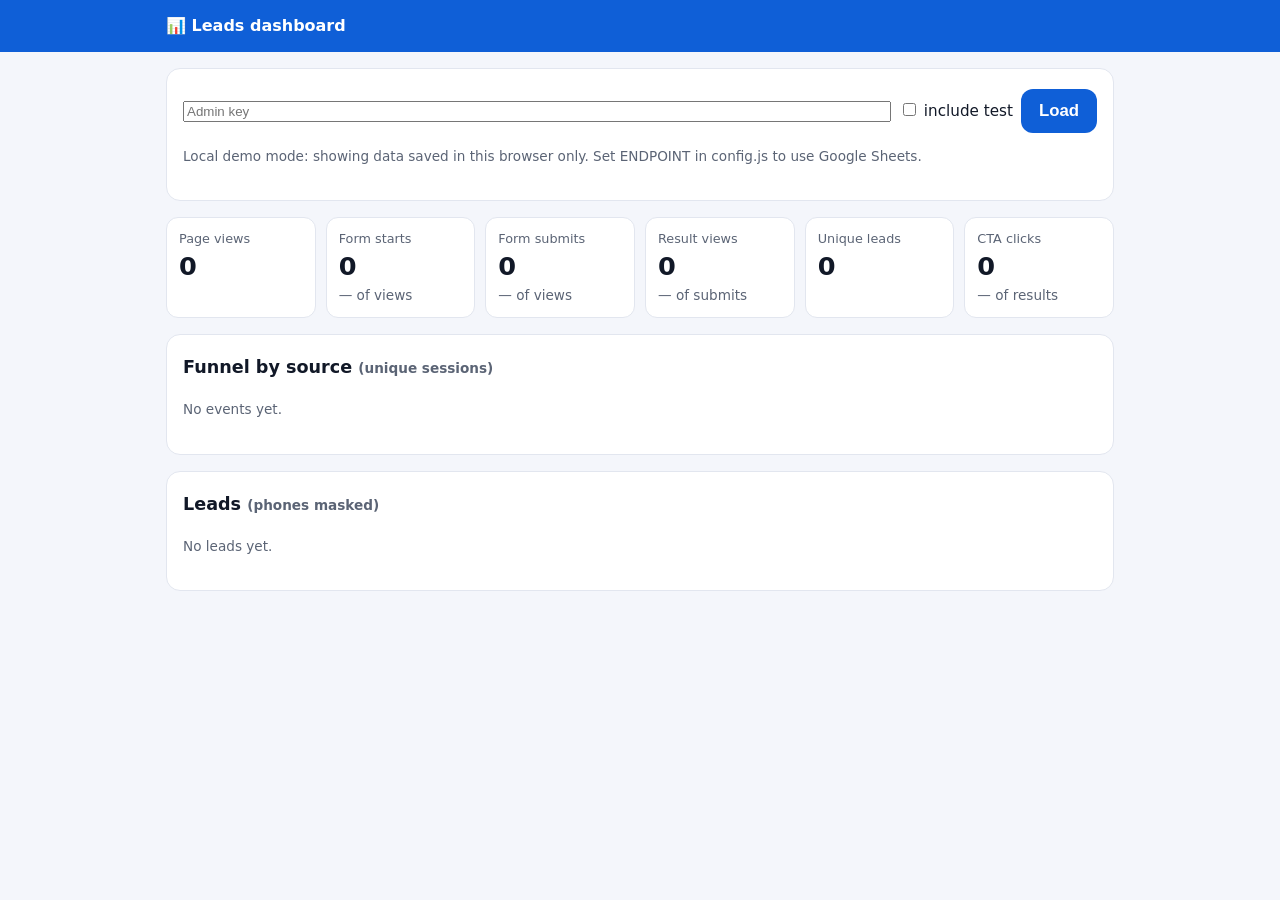
==== admin.html @ b2cece46 "NEET college predictor with lead capture Mobile-first predictor (score/category/state -> Safe/Modera" ====
<!doctype html>
<html lang="en">
<head>
  <meta charset="utf-8">
  <meta name="viewport" content="width=device-width, initial-scale=1">
  <meta name="robots" content="noindex">
  <title>Leads Dashboard</title>
  <link rel="icon" href="favicon.svg" type="image/svg+xml">
  <link rel="stylesheet" href="styles.css">
  <style>
    .wrap { max-width: 980px; }
    table { width: 100%; border-collapse: collapse; font-size: .85rem; }
    th, td { text-align: left; padding: 8px 6px; border-bottom: 1px solid var(--line); white-space: nowrap; }
    th { color: var(--muted); font-weight: 600; }
    td.n, th.n { text-align: right; font-variant-numeric: tabular-nums; }
    .scroll { overflow-x: auto; }
    .tiles { display: grid; grid-template-columns: repeat(auto-fit, minmax(140px, 1fr)); gap: 10px; }
    .tile { background: var(--card); border: 1px solid var(--line); border-radius: 12px; padding: 12px; }
    .tile .v { font-size: 1.6rem; }
    .bar { height: 8px; background: var(--brand); border-radius: 4px; margin-top: 6px; }
    .row { display: flex; gap: 8px; align-items: center; flex-wrap: wrap; }
    .row input[type=password] { flex: 1; min-width: 200px; }
    .row .btn { width: auto; margin: 0; padding: 12px 18px; }
    .note { color: var(--muted); font-size: .85rem; }
    .pill { font-size: .7rem; padding: 1px 6px; border-radius: 999px; border: 1px solid var(--line); color: var(--muted); }
  </style>
</head>
<body>
  <header class="top"><div class="wrap top-inner">📊 Leads dashboard</div></header>
  <main class="wrap">
    <div class="card">
      <form class="row" id="f">
        <input type="password" id="key" placeholder="Admin key" autocomplete="current-password">
        <label style="margin:0;font-weight:500"><input type="checkbox" id="test"> include test</label>
        <button class="btn primary" type="submit">Load</button>
      </form>
      <p class="note" id="mode"></p>
    </div>
    <div class="tiles" id="tiles"></div>
    <div class="card"><h3>Funnel by source <span class="note">(unique sessions)</span></h3><div class="scroll" id="funnel"></div></div>
    <div class="card"><h3>Leads <span class="note">(phones masked)</span></h3><div class="scroll" id="leads"></div></div>
  </main>
  <script src="config.js"></script>
  <script>
  (function () {
    var CFG = window.APP_CONFIG || {};
    var STEPS = ["page_view", "form_start", "form_submit", "result_view", "cta_click"];
    function esc(s) { return String(s == null ? "" : s).replace(/[&<>"']/g, function (c) { return { "&": "&amp;", "<": "&lt;", ">": "&gt;", '"': "&quot;", "'": "&#39;" }[c]; }); }
    function mask(p) { p = String(p); return p.length === 10 ? p.slice(0, 2) + "XXXXXX" + p.slice(8) : "XXXXXXXXXX"; }
    function pct(a, b) { return b ? Math.round(100 * a / b) + "%" : "—"; }

    function localStats(includeTest) {
      var ev = [], leads = [];
      try { ev = JSON.parse(localStorage.getItem("np_local_events") || "[]"); leads = JSON.parse(localStorage.getItem("np_local_leads") || "[]"); } catch (e) {}
      var funnel = {}, seen = {}, by = {};
      ev.forEach(function (r) {
        if (r.is_test && !includeTest) return;
        var k = r.event + "|" + r.session_id; if (seen[k]) return; seen[k] = 1;
        var s = r.utm_source || "direct";
        funnel[s] = funnel[s] || { page_view: 0, form_start: 0, form_submit: 0, result_view: 0, cta_click: 0 };
        funnel[s][r.event]++;
      });
      var recent = leads.filter(function (l) { return includeTest || !l.is_test; }).map(function (l) {
        var s = l.utm_source || "direct";
        by[s] = by[s] || { leads: 0, unique: 0 }; by[s].leads++; if (!l.is_duplicate) by[s].unique++;
        return Object.assign({}, l, { phone: mask(l.phone) });
      }).reverse();
      return { ok: true, funnel: funnel, leadsBySource: by, recent: recent };
    }

    function render(d) {
      if (!d.ok) { document.getElementById("mode").textContent = "Error: " + (d.error || "failed"); return; }
      var tot = { page_view: 0, form_start: 0, form_submit: 0, result_view: 0, cta_click: 0 };
      Object.keys(d.funnel).forEach(function (s) { STEPS.forEach(function (k) { tot[k] += d.funnel[s][k] || 0; }); });
      var leadsTotal = 0; Object.keys(d.leadsBySource).forEach(function (s) { leadsTotal += d.leadsBySource[s].unique; });

      document.getElementById("tiles").innerHTML = [
        ["Page views", tot.page_view, ""], ["Form starts", tot.form_start, pct(tot.form_start, tot.page_view) + " of views"],
        ["Form submits", tot.form_submit, pct(tot.form_submit, tot.page_view) + " of views"],
        ["Result views", tot.result_view, pct(tot.result_view, tot.form_submit) + " of submits"],
        ["Unique leads", leadsTotal, ""], ["CTA clicks", tot.cta_click, pct(tot.cta_click, tot.result_view) + " of results"]
      ].map(function (t) {
        return '<div class="tile"><div class="k">' + t[0] + '</div><div class="v">' + t[1] + '</div><div class="note">' + t[2] + "</div></div>";
      }).join("");

      var srcs = Object.keys(d.funnel).sort(function (a, b) { return d.funnel[b].page_view - d.funnel[a].page_view; });
      var max = Math.max.apply(null, srcs.map(function (s) { return d.funnel[s].page_view; }).concat(1));
      document.getElementById("funnel").innerHTML = srcs.length ? "<table><tr><th>utm_source</th><th class=n>Views</th><th class=n>Starts</th><th class=n>Submits</th><th class=n>Results</th><th class=n>CTA</th><th class=n>View→Lead</th><th></th></tr>" +
        srcs.map(function (s) {
          var f = d.funnel[s];
          return "<tr><td>" + esc(s) + "</td>" + STEPS.map(function (k) { return "<td class=n>" + (f[k] || 0) + "</td>"; }).join("") +
            "<td class=n>" + pct(f.form_submit, f.page_view) + '</td><td style="width:25%"><div class="bar" style="width:' + (100 * f.page_view / max) + '%"></div></td></tr>';
        }).join("") + "</table>" : '<p class="note">No events yet.</p>';

      document.getElementById("leads").innerHTML = d.recent.length ? "<table><tr><th>Time</th><th>Name</th><th>Phone</th><th class=n>Score</th><th>Cat</th><th>State</th><th class=n>Est. AIR</th><th>Source</th><th>Medium</th><th>Campaign</th><th></th></tr>" +
        d.recent.map(function (l) {
          return "<tr><td>" + esc(new Date(l.timestamp).toLocaleString("en-IN")) + "</td><td>" + esc(l.name) + "</td><td>" + esc(l.phone) +
            "</td><td class=n>" + esc(l.score) + "</td><td>" + esc(l.category) + "</td><td>" + esc(l.state) + "</td><td class=n>" + esc(l.predicted_rank) +
            "</td><td>" + esc(l.utm_source) + "</td><td>" + esc(l.utm_medium) + "</td><td>" + esc(l.utm_campaign) + "</td><td>" +
            (l.is_test ? '<span class="pill">test</span> ' : "") + (l.is_duplicate ? '<span class="pill">dup</span>' : "") + "</td></tr>";
        }).join("") + "</table>" : '<p class="note">No leads yet.</p>';
    }

    function load(e) {
      if (e) e.preventDefault();
      var inc = document.getElementById("test").checked;
      if (!CFG.ENDPOINT) {
        document.getElementById("mode").textContent = "Local demo mode: showing data saved in this browser only. Set ENDPOINT in config.js to use Google Sheets.";
        render(localStats(inc)); return;
      }
      var key = document.getElementById("key").value;
      try { sessionStorage.setItem("np_admin_key", key); } catch (err) {}
      document.getElementById("mode").textContent = "Loading…";
      fetch(CFG.ENDPOINT + "?action=stats&key=" + encodeURIComponent(key) + (inc ? "&include_test=1" : ""))
        .then(function (r) { return r.json(); })
        .then(function (d) { document.getElementById("mode").textContent = d.ok ? "Live from Google Sheets · " + new Date().toLocaleTimeString() : ""; render(d); })
        .catch(function () { document.getElementById("mode").textContent = "Couldn't reach the endpoint."; });
    }
    try { document.getElementById("key").value = sessionStorage.getItem("np_admin_key") || ""; } catch (err) {}
    document.getElementById("f").addEventListener("submit", load);
    if (!CFG.ENDPOINT || document.getElementById("key").value) load();
  })();
  </script>
</body>
</html>
---- styles.css ----
:root {
  --bg: #f4f6fb;
  --card: #ffffff;
  --ink: #111827;
  --muted: #5b6475;
  --line: #e2e6ef;
  --brand: #0f5fd7;
  --brand-ink: #ffffff;
  --safe: #0f7b48;
  --safe-bg: #e6f6ee;
  --mod: #9a5b00;
  --mod-bg: #fff4dc;
  --reach: #b42318;
  --reach-bg: #fdecea;
  --err: #c0262d;
  --wa: #1f9d55;
  --radius: 14px;
}
@media (prefers-color-scheme: dark) {
  :root:not([data-theme="light"]) {
    --bg: #0d1117;
    --card: #161b22;
    --ink: #e6edf3;
    --muted: #9aa4b2;
    --line: #2a313c;
    --brand: #4d8ff5;
    --safe: #4cc38a;
    --safe-bg: #12291e;
    --mod: #f0b44c;
    --mod-bg: #2d2412;
    --reach: #f2766b;
    --reach-bg: #331a18;
    --err: #ff7b72;
  }
}

* { box-sizing: border-box; }
html { -webkit-text-size-adjust: 100%; }
body {
  margin: 0;
  background: var(--bg);
  color: var(--ink);
  font: 16px/1.45 system-ui, -apple-system, "Segoe UI", Roboto, "Noto Sans", sans-serif;
}
.wrap { max-width: 560px; margin: 0 auto; padding: 0 16px; }
[hidden] { display: none !important; }

.top { background: var(--brand); color: var(--brand-ink); }
.top-inner { display: flex; align-items: center; gap: 8px; height: 52px; font-weight: 700; }
.brand small { font-weight: 500; opacity: .8; margin-left: 4px; }

.card {
  background: var(--card);
  border: 1px solid var(--line);
  border-radius: var(--radius);
  padding: 20px 16px;
  margin: 16px 0;
}
h1 { font-size: 1.45rem; line-height: 1.25; margin: 0 0 6px; }
h2 { font-size: 1.25rem; margin: 16px 0 4px; }
h3 { font-size: 1.1rem; margin: 0 0 6px; }
.sub { color: var(--muted); margin: 0 0 16px; font-size: .95rem; }

label, .label { display: block; font-weight: 600; font-size: .95rem; margin: 14px 0 6px; }
.hint { color: var(--muted); font-weight: 400; }
input[type="number"], input[type="text"], input[type="tel"], select {
  width: 100%;
  font-size: 1.05rem;            /* >=16px avoids iOS zoom */
  padding: 13px 12px;
  border: 1.5px solid var(--line);
  border-radius: 10px;
  background: var(--card);
  color: var(--ink);
  appearance: none;
}
select { background-image: linear-gradient(45deg, transparent 50%, var(--muted) 50%), linear-gradient(135deg, var(--muted) 50%, transparent 50%);
  background-position: calc(100% - 18px) 55%, calc(100% - 13px) 55%; background-size: 5px 5px; background-repeat: no-repeat; }
input:focus, select:focus { outline: none; border-color: var(--brand); box-shadow: 0 0 0 3px color-mix(in srgb, var(--brand) 20%, transparent); }
input.bad, select.bad { border-color: var(--err); }
.err { color: var(--err); font-size: .85rem; margin: 4px 0 0; min-height: 0; }
.err:empty { display: none; }

.chips { display: flex; flex-wrap: wrap; gap: 8px; }
.chips label { margin: 0; font-weight: 500; }
.chips input { position: absolute; opacity: 0; pointer-events: none; }
.chips span {
  display: inline-block; padding: 10px 14px; border: 1.5px solid var(--line);
  border-radius: 999px; cursor: pointer; user-select: none; min-width: 64px; text-align: center;
}
.chips input:checked + span { border-color: var(--brand); background: color-mix(in srgb, var(--brand) 12%, transparent); color: var(--brand); font-weight: 700; }
.chips input:focus-visible + span { box-shadow: 0 0 0 3px color-mix(in srgb, var(--brand) 30%, transparent); }

.phone { display: flex; }
.cc { display: flex; align-items: center; padding: 0 12px; border: 1.5px solid var(--line); border-right: 0; border-radius: 10px 0 0 10px; color: var(--muted); font-weight: 600; }
.phone input { border-radius: 0 10px 10px 0; }
.consent { color: var(--muted); font-size: .8rem; margin: 8px 0 0; }

.btn {
  display: block; width: 100%; margin-top: 18px; padding: 15px 16px; font-size: 1.05rem; font-weight: 700;
  border-radius: 12px; border: 0; cursor: pointer; text-align: center;
}
.btn.primary { background: var(--brand); color: var(--brand-ink); }
.btn.primary:disabled { opacity: .6; cursor: progress; }
.btn.whatsapp { background: var(--wa); color: #fff; }
.btn.ghost { background: transparent; color: var(--brand); border: 1.5px solid var(--line); margin-bottom: 8px; }
.back { background: none; border: 0; color: var(--brand); font-size: .95rem; padding: 0; cursor: pointer; }

.trust { list-style: none; padding: 0; margin: 16px 0 0; display: flex; flex-wrap: wrap; gap: 6px 14px; color: var(--muted); font-size: .85rem; }

.teaser { margin-top: 12px; padding: 16px; border-radius: 12px; background: color-mix(in srgb, var(--brand) 9%, var(--card)); text-align: center; }
.teaser-label { color: var(--muted); font-size: .85rem; }
.teaser-air { font-size: 2rem; font-weight: 800; color: var(--brand); }
.teaser-match { font-weight: 600; }

.summary .sum-row { display: grid; grid-template-columns: repeat(3, 1fr); text-align: center; gap: 8px; }
.k { color: var(--muted); font-size: .8rem; }
.v { font-weight: 800; font-size: 1.15rem; }
.counts { display: flex; gap: 8px; margin-top: 14px; }
.counts a { flex: 1; text-align: center; padding: 8px 4px; border-radius: 10px; font-weight: 700; text-decoration: none; font-size: .9rem; }
.c-safe { background: var(--safe-bg); color: var(--safe); }
.c-moderate { background: var(--mod-bg); color: var(--mod); }
.c-reach { background: var(--reach-bg); color: var(--reach); }

.bucket h2 { display: flex; align-items: center; gap: 8px; margin-top: 24px; }
.bucket .tag { font-size: .75rem; font-weight: 700; padding: 3px 8px; border-radius: 999px; }
.bucket .why { color: var(--muted); font-size: .85rem; margin: 2px 0 8px; }
.college { background: var(--card); border: 1px solid var(--line); border-left: 4px solid var(--line); border-radius: 12px; padding: 12px 14px; margin: 8px 0; }
.bucket.safe .college { border-left-color: var(--safe); }
.bucket.moderate .college { border-left-color: var(--mod); }
.bucket.reach .college { border-left-color: var(--reach); }
.college .name { font-weight: 700; }
.college .meta { color: var(--muted); font-size: .85rem; margin-top: 2px; }
.college .row { display: flex; justify-content: space-between; align-items: center; margin-top: 8px; font-size: .9rem; gap: 8px; flex-wrap: wrap; }
.badge { display: inline-block; font-size: .72rem; font-weight: 700; padding: 2px 8px; border-radius: 999px; border: 1px solid var(--line); color: var(--muted); }
.badge.home { background: var(--brand); border-color: var(--brand); color: var(--brand-ink); }
.empty { text-align: left; }
.empty ul { padding-left: 18px; margin: 8px 0 0; }

.cta { border: 2px solid var(--brand); }
.cta p { color: var(--muted); margin: 0; }
.cta-done { color: var(--safe) !important; font-weight: 700; margin-top: 12px !important; }

.disclaimer { color: var(--muted); font-size: .78rem; margin: 16px 0 24px; }
.foot { color: var(--muted); font-size: .78rem; text-align: center; padding-bottom: 24px; }
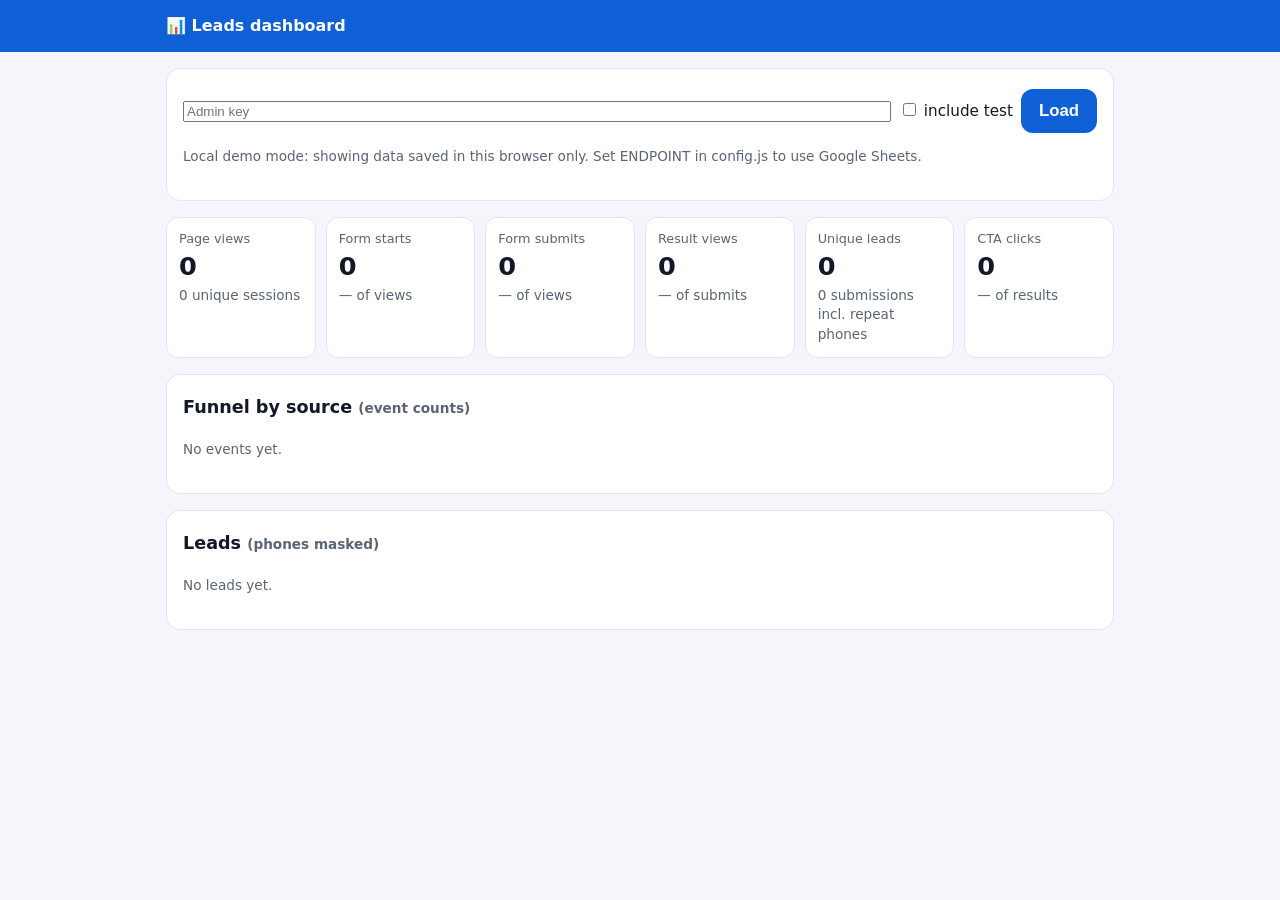
==== commit d8b76a95: "Fix funnel counts and tighten mobile number validation Dashboard counted each funnel step once per b" ====
--- a/admin.html
+++ b/admin.html
@@ -37,7 +37,7 @@
       <p class="note" id="mode"></p>
     </div>
     <div class="tiles" id="tiles"></div>
-    <div class="card"><h3>Funnel by source <span class="note">(unique sessions)</span></h3><div class="scroll" id="funnel"></div></div>
+    <div class="card"><h3>Funnel by source <span class="note">(event counts)</span></h3><div class="scroll" id="funnel"></div></div>
     <div class="card"><h3>Leads <span class="note">(phones masked)</span></h3><div class="scroll" id="leads"></div></div>
   </main>
   <script src="config.js"></script>
@@ -55,10 +55,10 @@
       var funnel = {}, seen = {}, by = {};
       ev.forEach(function (r) {
         if (r.is_test && !includeTest) return;
-        var k = r.event + "|" + r.session_id; if (seen[k]) return; seen[k] = 1;
         var s = r.utm_source || "direct";
-        funnel[s] = funnel[s] || { page_view: 0, form_start: 0, form_submit: 0, result_view: 0, cta_click: 0 };
-        funnel[s][r.event]++;
+        funnel[s] = funnel[s] || { page_view: 0, form_start: 0, form_submit: 0, result_view: 0, cta_click: 0, sessions: 0 };
+        if (funnel[s][r.event] != null) funnel[s][r.event]++;
+        if (!seen[s + "|" + r.session_id]) { seen[s + "|" + r.session_id] = 1; funnel[s].sessions++; }
       });
       var recent = leads.filter(function (l) { return includeTest || !l.is_test; }).map(function (l) {
         var s = l.utm_source || "direct";
@@ -70,25 +70,26 @@
 
     function render(d) {
       if (!d.ok) { document.getElementById("mode").textContent = "Error: " + (d.error || "failed"); return; }
-      var tot = { page_view: 0, form_start: 0, form_submit: 0, result_view: 0, cta_click: 0 };
-      Object.keys(d.funnel).forEach(function (s) { STEPS.forEach(function (k) { tot[k] += d.funnel[s][k] || 0; }); });
-      var leadsTotal = 0; Object.keys(d.leadsBySource).forEach(function (s) { leadsTotal += d.leadsBySource[s].unique; });
+      var tot = { page_view: 0, form_start: 0, form_submit: 0, result_view: 0, cta_click: 0, sessions: 0 };
+      Object.keys(d.funnel).forEach(function (s) { STEPS.concat("sessions").forEach(function (k) { tot[k] += d.funnel[s][k] || 0; }); });
+      var leadsTotal = 0, leadsAll = 0;
+      Object.keys(d.leadsBySource).forEach(function (s) { leadsTotal += d.leadsBySource[s].unique; leadsAll += d.leadsBySource[s].leads; });
 
       document.getElementById("tiles").innerHTML = [
-        ["Page views", tot.page_view, ""], ["Form starts", tot.form_start, pct(tot.form_start, tot.page_view) + " of views"],
+        ["Page views", tot.page_view, tot.sessions + " unique sessions"], ["Form starts", tot.form_start, pct(tot.form_start, tot.page_view) + " of views"],
         ["Form submits", tot.form_submit, pct(tot.form_submit, tot.page_view) + " of views"],
         ["Result views", tot.result_view, pct(tot.result_view, tot.form_submit) + " of submits"],
-        ["Unique leads", leadsTotal, ""], ["CTA clicks", tot.cta_click, pct(tot.cta_click, tot.result_view) + " of results"]
+        ["Unique leads", leadsTotal, leadsAll + " submissions incl. repeat phones"], ["CTA clicks", tot.cta_click, pct(tot.cta_click, tot.result_view) + " of results"]
       ].map(function (t) {
         return '<div class="tile"><div class="k">' + t[0] + '</div><div class="v">' + t[1] + '</div><div class="note">' + t[2] + "</div></div>";
       }).join("");
 
       var srcs = Object.keys(d.funnel).sort(function (a, b) { return d.funnel[b].page_view - d.funnel[a].page_view; });
       var max = Math.max.apply(null, srcs.map(function (s) { return d.funnel[s].page_view; }).concat(1));
-      document.getElementById("funnel").innerHTML = srcs.length ? "<table><tr><th>utm_source</th><th class=n>Views</th><th class=n>Starts</th><th class=n>Submits</th><th class=n>Results</th><th class=n>CTA</th><th class=n>View→Lead</th><th></th></tr>" +
+      document.getElementById("funnel").innerHTML = srcs.length ? "<table><tr><th>utm_source</th><th class=n>Sessions</th><th class=n>Views</th><th class=n>Starts</th><th class=n>Submits</th><th class=n>Results</th><th class=n>CTA</th><th class=n>View→Lead</th><th></th></tr>" +
         srcs.map(function (s) {
           var f = d.funnel[s];
-          return "<tr><td>" + esc(s) + "</td>" + STEPS.map(function (k) { return "<td class=n>" + (f[k] || 0) + "</td>"; }).join("") +
+          return "<tr><td>" + esc(s) + "</td><td class=n>" + (f.sessions || 0) + "</td>" + STEPS.map(function (k) { return "<td class=n>" + (f[k] || 0) + "</td>"; }).join("") +
             "<td class=n>" + pct(f.form_submit, f.page_view) + '</td><td style="width:25%"><div class="bar" style="width:' + (100 * f.page_view / max) + '%"></div></td></tr>';
         }).join("") + "</table>" : '<p class="note">No events yet.</p>';
 
--- a/styles.css
+++ b/styles.css
@@ -142,3 +142,6 @@
 
 .disclaimer { color: var(--muted); font-size: .78rem; margin: 16px 0 24px; }
 .foot { color: var(--muted); font-size: .78rem; text-align: center; padding-bottom: 24px; }
+.phone-hint { color: var(--muted); font-size: .8rem; margin: 4px 0 0; text-align: right; }
+.phone-hint.done { color: var(--safe); }
+.phone-hint.done::before { content: "✓ "; }
